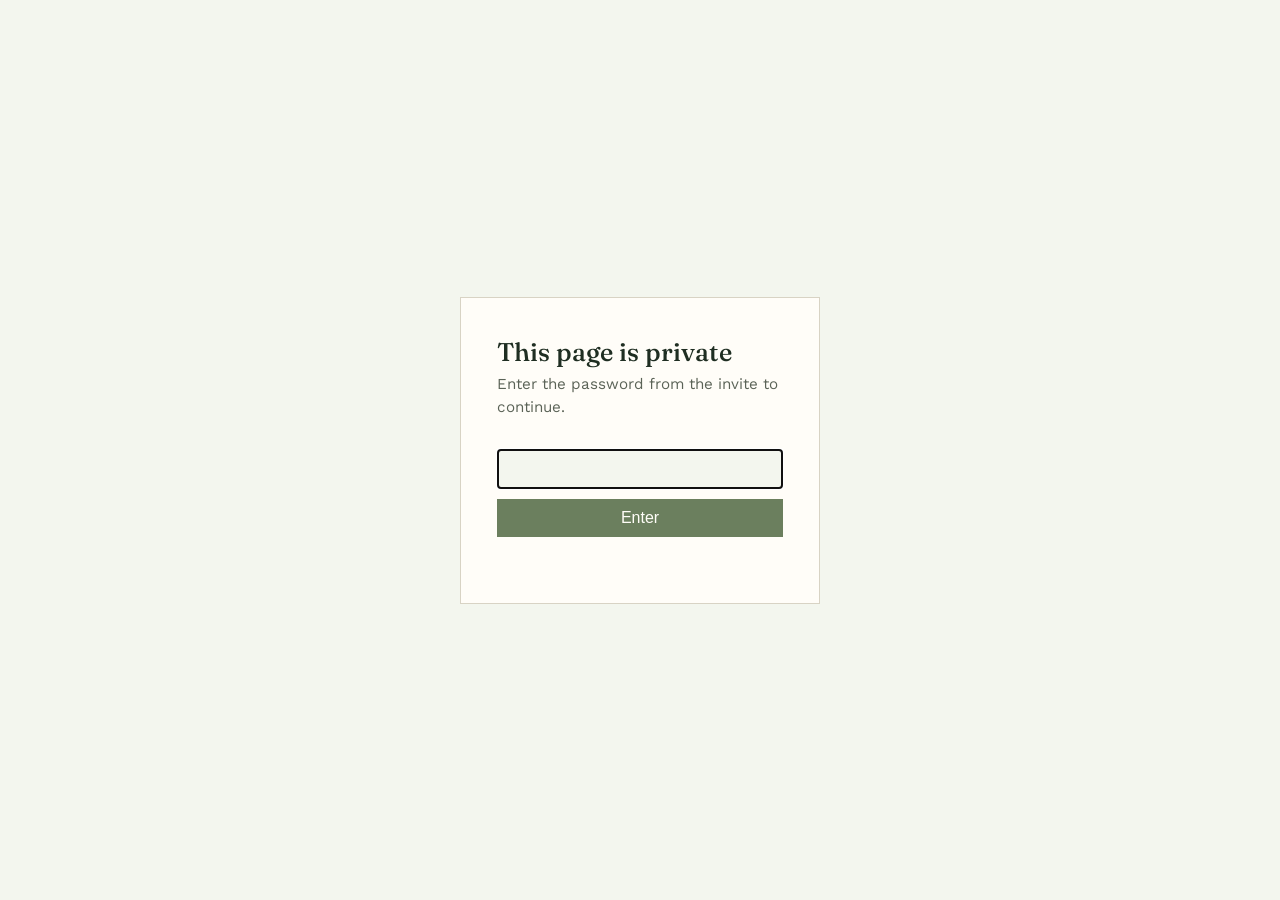
==== index.html @ 73f51d07 "new" ====
<!DOCTYPE html>
<html lang="en">
<head>
<meta charset="UTF-8" />
<meta name="viewport" content="width=device-width, initial-scale=1" />
<title>Firstname & Partner — Wedding</title>
<link rel="preconnect" href="https://fonts.googleapis.com">
<link href="https://fonts.googleapis.com/css2?family=Fraunces:wght@400;500;600&family=Work+Sans:wght@400;500;600&display=swap" rel="stylesheet">
<link rel="stylesheet" href="style.css">
<script src="auth.js" defer></script>
</head>
<body>

<nav class="tabs">
  <div class="wrap">
    <a href="index.html" class="active">Home</a>
    <a href="venue.html">Venue & Details</a>
    <a href="schedule.html">Schedule</a>
    <a href="travel.html">Travel & Stay </a> 
    <a href="rsvp.html">RSVP</a>
    <a href="faq.html">FAQ</a>
  </div>
</nav>

<header class="hero">
  <div class="wrap">
    <div class="eyebrow">Friday, 24 September 2027</div>
    <h1>Welcome!</h1>
    <p>Everything you need, including the RSVP form, is on this site.</p>
  </div>
</header>

<main>
  <div class="wrap">
    <h2>We'd love for you to join us!</h2>
    <p>[A short paragraph about how you met, or why this venue/date matters to you. Two or three sentences is plenty — guests will read this, not skim it.]</p>

    <h2>Key Details</h2>
    <div class="card">
      <p><strong>Date:</strong> Friday 24 September, 2027<br>
      <strong>Venue:</strong> Wasing Park Estate, Berkshire <br> 
      <strong>RSVP by:</strong> 1 December 2026</p>
    </div>
    <p>See the <a href="venue.html">Venue & Details</a> page for the full address and directions, and use the <a href="rsvp.html">RSVP</a> page to let us know you're coming.</p>
  </div>
</main>

<footer> 
</footer>

</body>
</html>
---- style.css ----
:root {
  --ink: #1f2e22;
  --linen: #f3f6ee;
  --sage: #6b7f5e;
  --honey: #c08552;
  --plum: #8e6c88;
  --line: #d8d3c4;
  --white: #fffdf8;
}

* { box-sizing: border-box; }

body {
  margin: 0;
  background: var(--linen);
  color: var(--ink);
  font-family: "Work Sans", -apple-system, sans-serif;
  line-height: 1.55;
}

h1, h2, h3 {
  font-family: "Fraunces", Georgia, serif;
  font-weight: 500;
  line-height: 1.15;
  margin: 0 0 0.4em;
}

a { color: var(--sage); }

.wrap {
  max-width: 760px;
  margin: 0 auto;
  padding: 0 24px;
}

/* Nav */
nav.tabs {
  border-bottom: 1px solid var(--line);
  background: var(--white);
}
nav.tabs .wrap {
  display: flex;
  gap: 4px;
  overflow-x: auto;
  max-width: 760px;
}
nav.tabs a {
  display: block;
  padding: 16px 14px;
  text-decoration: none;
  color: var(--ink);
  font-size: 0.95rem;
  border-bottom: 2px solid transparent;
  white-space: nowrap;
}
nav.tabs a.active {
  color: var(--sage);
  border-bottom-color: var(--sage);
}

/* Hero */
header.hero {
  padding: 72px 0 48px;
  border-bottom: 1px solid var(--line);
}
header.hero .eyebrow {
  color: var(--honey);
  font-size: 0.95rem;
  margin-bottom: 10px;
}
header.hero h1 {
  font-size: clamp(2.4rem, 6vw, 3.6rem);
  max-width: 11ch;
}
header.hero p {
  max-width: 46ch;
  font-size: 1.1rem;
}

main.main--map {
  background-image: linear-gradient(rgba(243, 246, 238, 0.55), rgba(243, 246, 238, 0.65)), url("img/wasing-map.jpg");
  background-size: cover;
  background-position: center top;
}

main.venue--map {
  position: relative;
  background-image: linear-gradient(rgba(243, 246, 238, 0.5), rgba(243, 246, 238, 0.62)), url("img/accommodation-map.jpg");
  background-size: cover;
  background-position: center 35%;
}

.accommodation-list {
  float: right;
  clear: both;
  width: 190px;
  margin: 0 0 20px 24px;
  background: rgba(255, 253, 248, 0.88);
  border: 1px solid var(--line);
  padding: 16px 18px;
}
.accommodation-list h3 {
  font-family: "Work Sans", sans-serif;
  font-size: 0.78rem;
  letter-spacing: 0.08em;
  text-transform: uppercase;
  color: var(--plum);
  margin: 0 0 10px;
}
.accommodation-list ol {
  margin: 0;
  padding-left: 18px;
  font-size: 0.88rem;
  line-height: 1.7;
}

main {
  padding: 48px 0 80px;
}
main h2 {
  font-size: 1.8rem;
  margin-top: 2.2em;
}
main h2:first-child { margin-top: 0; }
main p { max-width: 62ch; }

.card {
  background: var(--white);
  border: 1px solid var(--line);
  padding: 20px 24px;
  margin: 18px 0;
}

.icon-mono {
  filter: grayscale(1) contrast(1.3);
  opacity: 0.75;
}

.menu-intro {
  max-width: 60ch;
  color: #5b6357;
  font-size: 0.95rem;
}

.menu-row {
  display: grid;
  grid-template-columns: 130px 1fr;
  gap: 18px 28px;
  padding: 20px 0;
  border-top: 1px solid var(--line);
}
.menu-row:last-of-type {
  border-bottom: 1px solid var(--line);
}
.menu-label {
  font-family: "Work Sans", sans-serif;
  text-transform: uppercase;
  letter-spacing: 0.1em;
  font-size: 0.78rem;
  color: var(--plum);
  padding-top: 2px;
}
.menu-dishes p {
  margin: 0 0 12px;
  max-width: 56ch;
}
.menu-dishes p:last-child {
  margin-bottom: 0;
}
.menu-note {
  margin-top: 20px;
  font-size: 0.92rem;
  color: #5b6357;
}

@media (max-width: 560px) {
  .menu-row {
    grid-template-columns: 1fr;
    gap: 6px;
  }
}

.timeline { list-style: none; padding: 0; margin: 24px 0; }
.timeline li {
  display: flex;
  gap: 20px;
  padding: 14px 0;
  border-top: 1px solid var(--line);
}
.timeline li:last-child { border-bottom: 1px solid var(--line); }
.timeline time {
  flex: 0 0 90px;
  color: var(--plum);
  font-weight: 600;
}

footer {
  border-top: 1px solid var(--line);
  padding: 28px 0;
  font-size: 0.9rem;
  color: #5b6357;
}

/* Password gate */
body.locked > *:not(#gate) { display: none !important; }
#gate {
  min-height: 100vh;
  display: flex;
  align-items: center;
  justify-content: center;
  padding: 24px;
}
#gate .box {
  background: var(--white);
  border: 1px solid var(--line);
  padding: 40px 36px;
  max-width: 360px;
  width: 100%;
  text-align: left;
}
#gate h1 {
  font-size: 1.6rem;
  margin-bottom: 6px;
}
#gate p {
  font-size: 0.95rem;
  color: #5b6357;
  margin-top: 0;
}
#gate input[type="password"] {
  width: 100%;
  padding: 10px 12px;
  border: 1px solid var(--line);
  background: var(--linen);
  font-size: 1rem;
  margin: 14px 0 10px;
}
#gate button {
  width: 100%;
  padding: 10px 12px;
  background: var(--sage);
  color: var(--white);
  border: none;
  font-size: 1rem;
  cursor: pointer;
}
#gate .error {
  color: #a03d3d;
  font-size: 0.9rem;
  min-height: 1.2em;
  margin-top: 8px;
}
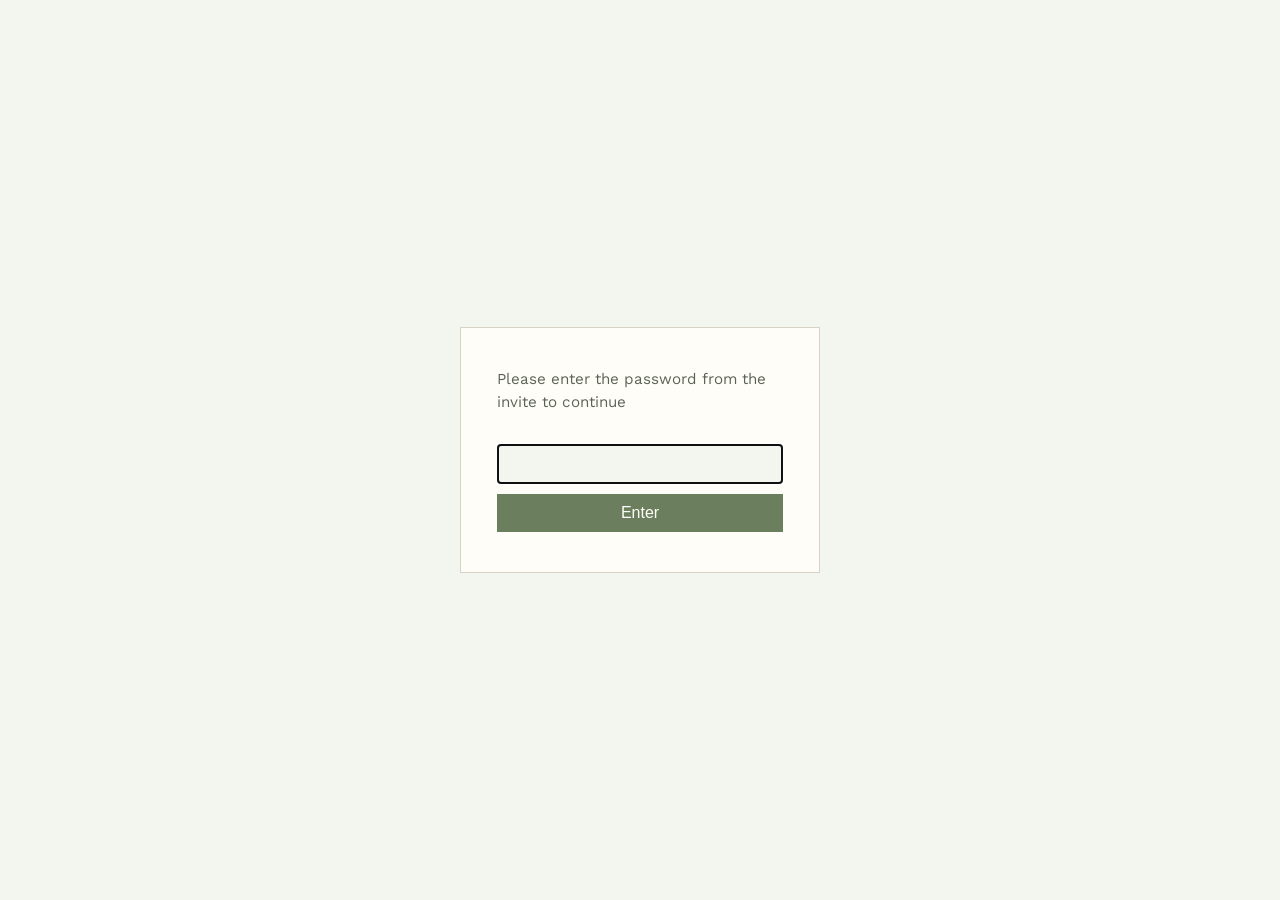
==== commit 774095d3: "Update index.html" ====
--- a/index.html
+++ b/index.html
@@ -3,7 +3,7 @@
 <head>
 <meta charset="UTF-8" />
 <meta name="viewport" content="width=device-width, initial-scale=1" />
-<title>Firstname & Partner — Wedding</title>
+<title>Hanna & Niall — Wedding</title>
 <link rel="preconnect" href="https://fonts.googleapis.com">
 <link href="https://fonts.googleapis.com/css2?family=Fraunces:wght@400;500;600&family=Work+Sans:wght@400;500;600&display=swap" rel="stylesheet">
 <link rel="stylesheet" href="style.css">
@@ -16,16 +16,17 @@
     <a href="index.html" class="active">Home</a>
     <a href="venue.html">Venue & Details</a>
     <a href="schedule.html">Schedule</a>
-    <a href="travel.html">Travel & Stay </a> 
+    <a href="travel.html">Travel & Stay </a>
     <a href="rsvp.html">RSVP</a>
     <a href="faq.html">FAQ</a>
+    <a href="index-sv.html" class="lang-switch" onclick="sessionStorage.setItem('wedding_lang','sv')">SV</a>
   </div>
 </nav>
 
 <header class="hero">
   <div class="wrap">
     <div class="eyebrow">Friday, 24 September 2027</div>
-    <h1>Welcome!</h1>
+    <h1>Hanna and Niall's Wedding</h1>
     <p>Everything you need, including the RSVP form, is on this site.</p>
   </div>
 </header>
@@ -33,19 +34,19 @@
 <main>
   <div class="wrap">
     <h2>We'd love for you to join us!</h2>
-    <p>[A short paragraph about how you met, or why this venue/date matters to you. Two or three sentences is plenty — guests will read this, not skim it.]</p>
+    <p>[short intro]</p>
 
     <h2>Key Details</h2>
     <div class="card">
       <p><strong>Date:</strong> Friday 24 September, 2027<br>
-      <strong>Venue:</strong> Wasing Park Estate, Berkshire <br> 
+      <strong>Venue:</strong> Wasing Park Estate, Berkshire <br>
       <strong>RSVP by:</strong> 1 December 2026</p>
     </div>
     <p>See the <a href="venue.html">Venue & Details</a> page for the full address and directions, and use the <a href="rsvp.html">RSVP</a> page to let us know you're coming.</p>
   </div>
 </main>
 
-<footer> 
+<footer>
 </footer>
 
 </body>
--- a/style.css
+++ b/style.css
@@ -79,7 +79,8 @@
 
 main.main--map {
   background-image: linear-gradient(rgba(243, 246, 238, 0.55), rgba(243, 246, 238, 0.65)), url("img/wasing-map.jpg");
-  background-size: cover;
+  background-size: contain;
+  background-repeat: repeat-y;
   background-position: center top;
 }
 
@@ -178,6 +179,13 @@
     grid-template-columns: 1fr;
     gap: 6px;
   }
+}
+
+header.hero--illustration {
+  background-image: linear-gradient(rgba(243, 246, 238, 0.55), rgba(243, 246, 238, 0.55)), url("img/venue-illustration.png");
+  background-repeat: no-repeat;
+  background-position: center;
+  background-size: contain;
 }
 
 .timeline { list-style: none; padding: 0; margin: 24px 0; }
@@ -244,9 +252,85 @@
   font-size: 1rem;
   cursor: pointer;
 }
+
+```css
 #gate .error {
   color: #a03d3d;
   font-size: 0.9rem;
   min-height: 1.2em;
   margin-top: 8px;
 }
+
+
+/* Language selector */
+.lang-select {
+  min-height: 100vh;
+  display: flex;
+  align-items: center;
+  justify-content: center;
+}
+
+.lang-select-wrap {
+  width: 100%;
+}
+
+.lang-options {
+  display: flex;
+  justify-content: center;
+  align-items: center;
+  gap: 14px;
+}
+
+.lang-card {
+  display: flex;
+  align-items: center;
+  justify-content: center;
+  gap: 9px;
+
+  width: 140px;
+  height: 52px;
+
+  background: var(--white);
+  border: 1px solid var(--line);
+  border-radius: 3px;
+
+  color: var(--ink);
+  text-decoration: none;
+
+  font-family: "Work Sans", sans-serif;
+  font-size: 0.9rem;
+  font-weight: 500;
+
+  transition: all 0.2s ease;
+}
+
+.lang-card:hover {
+  color: var(--sage);
+  border-color: var(--sage);
+  transform: translateY(-1px);
+}
+
+.lang-flag {
+  width: 28px;
+  height: 17px;
+  display: block;
+  flex-shrink: 0;
+}
+
+/* Smaller on phones */
+@media (max-width: 560px) {
+  .lang-options {
+    gap: 10px;
+  }
+
+  .lang-card {
+    width: 130px;
+    height: 50px;
+  }
+
+  .lang-flag {
+    width: 26px;
+    height: 16px;
+  }
+}
+```
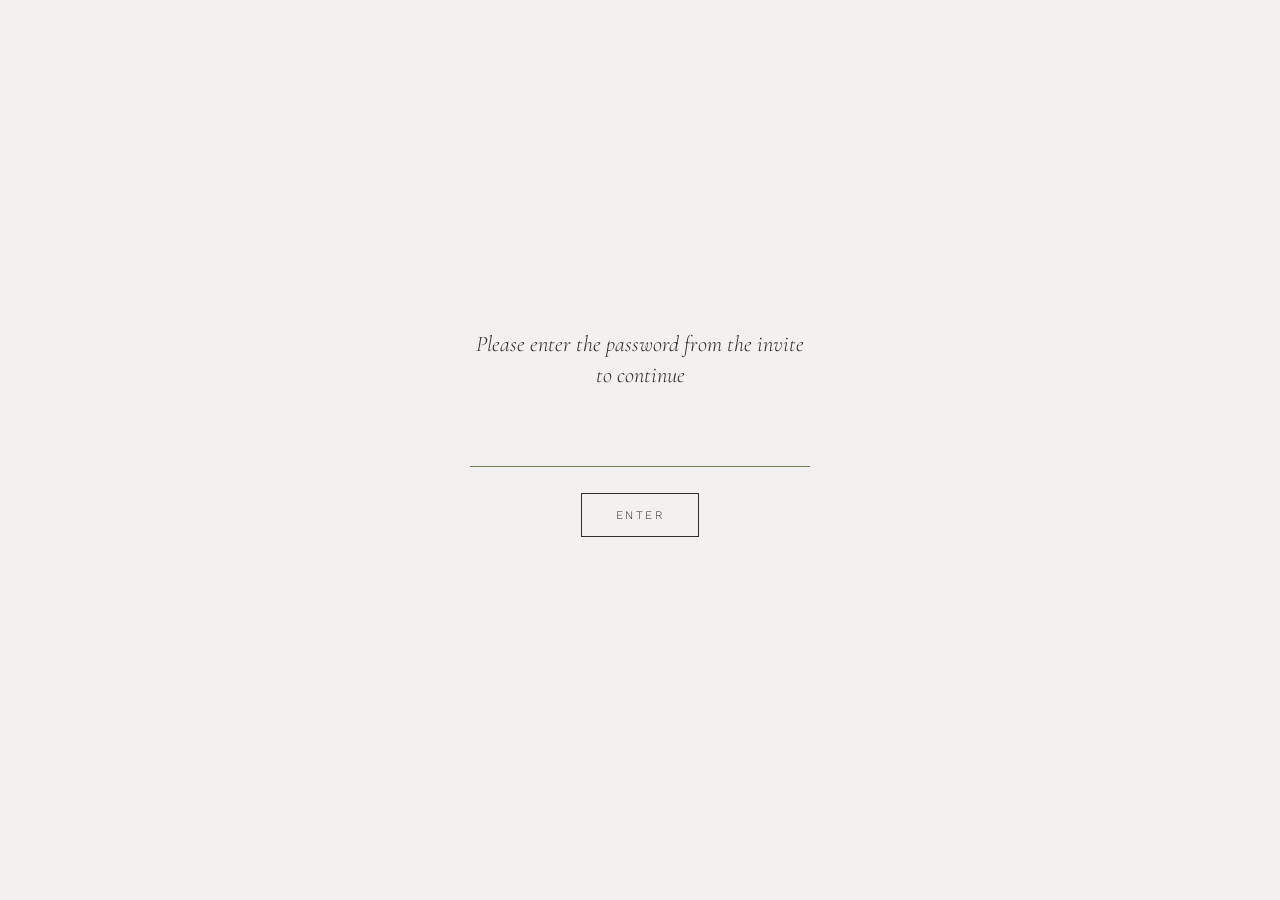
==== commit 6a0d9108: "Add files via upload" ====
--- a/index.html
+++ b/index.html
@@ -3,51 +3,219 @@
 <head>
 <meta charset="UTF-8" />
 <meta name="viewport" content="width=device-width, initial-scale=1" />
-<title>Hanna & Niall — Wedding</title>
+<meta name="robots" content="noindex, nofollow" />
+<title>Hanna &amp; Niall — 24 September 2027</title>
+<script>
+/* Decide what to show (password / language / site) BEFORE first paint, so nothing flashes. */
+(function () {
+  var d = document.documentElement, s = null, u = false, l = null;
+  try { s = window.sessionStorage; u = s.getItem('wedding_unlocked') === 'true'; l = s.getItem('wedding_lang'); } catch (e) {}
+  if (l !== 'en' && l !== 'sv') l = null;
+  d.lang = l || 'en';
+  d.className = 'js ' + (!u ? 'st-gate' : (!l ? 'st-lang' : 'st-site'));
+})();
+</script>
 <link rel="preconnect" href="https://fonts.googleapis.com">
-<link href="https://fonts.googleapis.com/css2?family=Fraunces:wght@400;500;600&family=Work+Sans:wght@400;500;600&display=swap" rel="stylesheet">
+<link rel="preconnect" href="https://fonts.gstatic.com" crossorigin>
+<link href="https://fonts.googleapis.com/css2?family=Cormorant+Garamond:ital,wght@0,400;0,500;1,400;1,500&family=Work+Sans:wght@300;400;500&display=swap" rel="stylesheet">
 <link rel="stylesheet" href="style.css">
 <script src="auth.js" defer></script>
 </head>
 <body>
 
-<nav class="tabs">
-  <div class="wrap">
-    <a href="index.html" class="active">Home</a>
-    <a href="venue.html">Venue & Details</a>
-    <a href="schedule.html">Schedule</a>
-    <a href="travel.html">Travel & Stay </a>
-    <a href="rsvp.html">RSVP</a>
-    <a href="faq.html">FAQ</a>
-    <a href="index-sv.html" class="lang-switch" onclick="sessionStorage.setItem('wedding_lang','sv')">SV</a>
-  </div>
-</nav>
-
-<header class="hero">
-  <div class="wrap">
-    <div class="eyebrow">Friday, 24 September 2027</div>
-    <h1>Hanna and Niall's Wedding</h1>
-    <p>Everything you need, including the RSVP form, is on this site.</p>
-  </div>
-</header>
-
-<main>
-  <div class="wrap">
-    <h2>We'd love for you to join us!</h2>
-    <p>[short intro]</p>
-
-    <h2>Key Details</h2>
-    <div class="card">
-      <p><strong>Date:</strong> Friday 24 September, 2027<br>
-      <strong>Venue:</strong> Wasing Park Estate, Berkshire <br>
-      <strong>RSVP by:</strong> 1 December 2026</p>
-    </div>
-    <p>See the <a href="venue.html">Venue & Details</a> page for the full address and directions, and use the <a href="rsvp.html">RSVP</a> page to let us know you're coming.</p>
-  </div>
-</main>
-
-<footer>
-</footer>
+<!-- 1. Password -->
+<div id="gate" role="dialog" aria-label="Password">
+  <div class="gate-box">
+    <p>Please enter the password from the invite to continue</p>
+    <form id="gate-form">
+      <input type="password" id="gate-input" autocomplete="off" aria-label="Password" />
+      <button type="submit">Enter</button>
+      <div class="gate-error" id="gate-error" role="alert"></div>
+    </form>
+  </div>
+</div>
+
+<!-- 2. Language -->
+<div id="lang" role="dialog" aria-label="Language / Språk">
+  <div class="flags">
+    <button class="flag" type="button" data-set-lang="en">
+      <svg viewBox="0 0 60 36" xmlns="http://www.w3.org/2000/svg" aria-hidden="true">
+          <rect width="60" height="36" fill="#012169"/>
+          <path d="M0,0 L60,36 M60,0 L0,36" stroke="#fff" stroke-width="6"/>
+          <path d="M0,0 L60,36 M60,0 L0,36" stroke="#C8102E" stroke-width="2"/>
+          <path d="M30,0 V36 M0,18 H60" stroke="#fff" stroke-width="10"/>
+          <path d="M30,0 V36 M0,18 H60" stroke="#C8102E" stroke-width="6"/>
+        </svg>
+      <span>English</span>
+    </button>
+    <button class="flag" type="button" data-set-lang="sv">
+      <svg viewBox="0 0 60 36" xmlns="http://www.w3.org/2000/svg" aria-hidden="true">
+          <rect width="60" height="36" fill="#006AA7"/>
+          <rect x="20" width="6" height="36" fill="#FECC02"/>
+          <rect y="15" width="60" height="6" fill="#FECC02"/>
+        </svg>
+      <span>Svenska</span>
+    </button>
+  </div>
+</div>
+
+<!-- 3. The site -->
+<div id="site">
+
+  <header class="landing">
+    <h1 class="sr-only">Hanna &amp; Niall — 24 September 2027</h1>
+    <img id="landing-img" src="img/landing-en.jpg" alt="" />
+    <a class="cue" href="#venue" aria-label="Scroll down"></a>
+  </header>
+
+  <main>
+
+<section class="block block--venue" id="venue">
+  <div class="panel rv">
+    <span class="eyebrow"><span class="en">The venue</span><span class="sv">Platsen</span></span>
+    <h2><span class="en">Venue &amp; Details</span><span class="sv">Plats &amp; detaljer</span></h2>
+
+    <div class="item">
+      <h3><span class="en">About the venue</span><span class="sv">Om platsen</span></h3>
+      <p><span class="en">Wasing is a traditional farm hamlet in the Berkshire countryside, sitting next to the 15th-century Parish Church of St Nicholas.</span><span class="sv">Wasing är en lantgårdsby på landsbygden i Berkshire, belägen intill 1400-talskyrkan Parish Church of St Nicholas.</span></p>
+      <p><span class="en">It’s still a working farm, and the beef served on the menu comes from their own herd of Sussex cattle, raised on the estate.</span><span class="sv">Det är fortfarande en fungerande gård, och nötköttet som serveras på menyn kommer från deras egen besättning av Sussex-nötkreatur, uppfödda på gården.</span></p>
+    </div>
+
+    <div class="item">
+      <h3><span class="en">Ceremony &amp; reception</span><span class="sv">Vigsel &amp; mottagning</span></h3>
+      <p><span class="en">The ceremony and reception both take place at Wasing Park. Guests are welcome to arrive from midday and head to the Stables bar, which will be open until half an hour before the wedding ceremony.</span><span class="sv">Både vigseln och mottagningen äger rum på Wasing Park. Gästerna är välkomna att anlända från klockan 12 och gå till Stables-baren, som är öppen fram till en halvtimme före vigseln.</span></p>
+    </div>
+
+    <div class="item">
+      <h3><span class="en">Menu</span><span class="sv">Meny</span></h3>
+      <p class="menu-intro"><span class="en">Three-course menu with a vegetarian option included below.</span><span class="sv">Tre-rätters meny, vegetariskt alternativ inkluderat nedan.</span></p>
+      <div class="menu-wrap">
+<div class="menu-row"><div class="menu-label"><span class="en">Starter</span><span class="sv">Förrätt</span></div><div class="menu-dishes">
+<p><span class="en">Hot smoked chalk stream trout, potato and leek velouté, crème fraîche and herring roe (GF)</span><span class="sv">Varmrökt forell, potatis- och purjolöksvelouté, crème fraîche och stenbitsrom (GF)</span></p>
+<p class="or"><span class="en">or</span><span class="sv">eller</span></p>
+<p><span class="en">Burrata, blood orange, chicory and pomegranate salad with burnt orange dressing (V, GF)</span><span class="sv">Burrata, blodapelsin, cikoria och granatäpplesallad med brynt apelsindressing (V, GF)</span></p>
+</div></div>
+<div class="menu-row"><div class="menu-label"><span class="en">Main course</span><span class="sv">Huvudrätt</span></div><div class="menu-dishes">
+<p><span class="en">Braised blade of beef, bacon, shallot and mushroom, caramelised onion mash and red wine sauce (GF)</span><span class="sv">Braiserad högrev, bacon, schalottenlök och svamp, karamelliserat löksmör och rödvinssås (GF)</span></p>
+<p class="or"><span class="en">or</span><span class="sv">eller</span></p>
+<p><span class="en">Broad bean and feta linguini with fennel, sundried tomatoes and hazelnut pesto (V)</span><span class="sv">Bondböns- och fetalinguine med fänkål, soltorkade tomater och hasselnötspesto (V)</span></p>
+</div></div>
+<div class="menu-row"><div class="menu-label"><span class="en">Dessert</span><span class="sv">Efterrätt</span></div><div class="menu-dishes">
+<p><span class="en">Sticky toffee pudding with caramelised banana, caramel sauce and vanilla ice cream (V)</span><span class="sv">Sticky toffee pudding med karamelliserad banan, kolasås och vaniljglass (V)</span></p>
+</div></div>
+<div class="menu-row"><div class="menu-label"><span class="en">Evening food</span><span class="sv">Kvällsmat</span></div><div class="menu-dishes">
+<p><span class="en">Pizza will be served later in the evening for anyone in need of a little fuel for the dance floor 🍕 💃</span><span class="sv">Pizza serveras senare på kvällen för alla som behöver lite extra bränsle till dansgolvet 🍕 💃</span></p>
+<p><span class="en">Artichoke, sun-blushed tomato and piquillo peppers</span><span class="sv">Kronärtskocka, soltorkad tomat och piquillopaprika</span></p>
+<p><span class="en">Prosciutto, buffalo mozzarella, truffle oil and grana padano</span><span class="sv">Prosciutto, buffelmozzarella, tryffelolja och grana padano</span></p>
+</div></div>
+      </div>
+      <p class="menu-note"><span class="en">Please see the <a href="#faq">FAQs</a> for info on dietary requirements.</span><span class="sv">Se <a href="#faq">Vanliga frågor</a> för information om specialkost.</span></p>
+    </div>
+  </div>
+</section>
+
+
+<section class="block" id="schedule">
+  <div class="inner rv">
+    <div class="illus-head">
+      <span class="eyebrow"><span class="en">Friday, 24 September 2027</span><span class="sv">Fredag 24 september 2027</span></span>
+      <h2><span class="en">The Big Day</span><span class="sv">Den stora dagen</span></h2>
+    </div>
+    <ul class="timeline">
+      <li><time><span class="en">12:00 pm</span><span class="sv">12:00</span></time><div><p><strong><span class="en">Guests arrive</span><span class="sv">Gästerna anländer</span></strong> <span class="place"><span class="en">Stables Bar</span><span class="sv">Stables Bar</span></span></p><p><span class="en">Please aim to arrive by 12:30 pm.</span><span class="sv">Försök gärna anlända senast kl 12:30.</span></p></div></li>
+      <li><time><span class="en">1:30 pm</span><span class="sv">13:30</span></time><div><p><strong><span class="en">Ceremony</span><span class="sv">Vigsel</span></strong> <span class="place"><span class="en">Garden Room</span><span class="sv">Garden Room</span></span></p><p><span class="en">The main event!</span><span class="sv">Själva höjdpunkten!</span></p></div></li>
+      <li><time><span class="en">2:30 pm</span><span class="sv">14:30</span></time><div><p><strong><span class="en">Drinks &amp; canapés</span><span class="sv">Drinkar &amp; canapéer</span></strong> <span class="place"><span class="en">Castle Barn or Terrace</span><span class="sv">Castle Barn eller terrassen</span></span></p><p><span class="en">Reception drinks will be served within the Castle Barn or on the Terrace (weather permitting).</span><span class="sv">Mottagningsdrinkar serveras i Castle Barn eller på terrassen (väder tillåtande).</span></p></div></li>
+      <li><time><span class="en">4:00 pm</span><span class="sv">16:00</span></time><div><p><strong><span class="en">Wedding breakfast</span><span class="sv">Bröllopsmiddag</span></strong> <span class="place"><span class="en">Castle Barn</span><span class="sv">Castle Barn</span></span></p><p><span class="en">Three-course menu and speeches following the meal.</span><span class="sv">Tre-rätters meny och tal efter måltiden.</span></p></div></li>
+      <li><time><span class="en">7:00 pm</span><span class="sv">19:00</span></time><div><p><strong><span class="en">After dinner tea &amp; coffee</span><span class="sv">Kaffe &amp; te efter middagen</span></strong></p><p><span class="en">While Castle Barn is turned around for the evening party.</span><span class="sv">Medan Castle Barn ställs om inför kvällsfesten.</span></p></div></li>
+      <li><time><span class="en">7:30 pm</span><span class="sv">19:30</span></time><div><p><strong><span class="en">Evening reception</span><span class="sv">Kvällsfest</span></strong> <span class="place"><span class="en">Castle Barn / Terrace</span><span class="sv">Castle Barn / terrassen</span></span></p><p><span class="en">Evening guests welcome from this time. Pizza served approximately 1 hour after first dance.</span><span class="sv">Kvällsgäster välkomna från denna tid. Pizza serveras cirka en timme efter den första dansen.</span></p></div></li>
+      <li><time><span class="en">Midnight</span><span class="sv">Midnatt</span></time><div><p><strong><span class="en">Music finishes, bar open until 12:30</span><span class="sv">Musiken slutar, baren öppen till 00:30</span></strong></p><p><span class="en">Please ensure you have pre-booked a taxi! Resident guests can enjoy a nightcap at the Stables bar and lounge, which closes at 1:30 am.</span><span class="sv">Se till att ni har förbokat en taxi! Boende gäster kan avsluta kvällen med en sängfösare i Stables-baren och loungen, som stänger kl 01:30.</span></p></div></li>
+    </ul>
+    <p class="fineprint"><span class="en">Timings are a guide and may shift slightly on the day. We’ll keep this page updated if anything changes!</span><span class="sv">Tiderna är ungefärliga och kan komma att ändras något under dagen. Vi uppdaterar den här sidan om något förändras!</span></p>
+  </div>
+</section>
+
+
+<section class="block block--travel" id="travel">
+  <div class="panel rv">
+    <span class="eyebrow"><span class="en">Getting here &amp; where to stay</span><span class="sv">Hitta hit &amp; boende</span></span>
+    <h2><span class="en">Travel &amp; Stay</span><span class="sv">Resa &amp; boende</span></h2>
+
+    <div class="item">
+      <h3><span class="en">Address</span><span class="sv">Adress</span></h3>
+      <p>Wasing Park Wedding Venue,<br>Aldermaston,<br>Berkshire,<br>RG7 4NG</p>
+      <p>What3Words: ///secret.inserting.stupidly</p>
+      <div class="map-frame"><iframe title="Venue map" src="https://www.google.com/maps/embed?pb=!1m18!1m12!1m3!1d19924.05709512!2d-1.1836320161819376!3d51.37535677108993!2m3!1f0!2f0!3f0!3m2!1i1024!2i768!4f13.1!3m3!1m2!1s0x4876a050d6743735%3A0x46dbdba87923f838!2sWasing%20Park%20Wedding%20Venue!5e0!3m2!1sen!2suk!4v1789921331518!5m2!1sen!2suk" loading="lazy"></iframe></div>
+    </div>
+
+    <div class="item">
+      <h3><span class="en">By car</span><span class="sv">Med bil</span></h3>
+      <p><span class="en">On arrival, continue straight on from the top of the drive, over the crossroads, taking the left-hand turn into the main car park. Take the path from the car park leading to the venue.</span><span class="sv">Vid ankomst, fortsätt rakt fram från toppen av uppfarten, över korsningen, och ta vänster in på den stora parkeringen. Ta stigen från parkeringen som leder till platsen.</span></p>
+      <p><span class="en">Cars can be left overnight, to be collected by 10:30 am the next morning.</span><span class="sv">Bilar kan lämnas över natten och hämtas senast kl 10:30 nästa morgon.</span></p>
+    </div>
+
+    <div class="item">
+      <h3><span class="en">By train</span><span class="sv">Med tåg</span></h3>
+      <h4><span class="en">From London</span><span class="sv">Från London</span></h4>
+      <p><span class="en">Reading is the closest mainline train station with a reliable taxi rank and Uber availability, roughly 25 minutes from the venue.</span><span class="sv">Reading är den närmaste större tågstationen, med pålitliga taxibilar och Uber tillgängligt, cirka 25 minuter från platsen.</span></p>
+      <p><span class="en">There are 25 minute direct trains which run every 15 minutes from Paddington station. Book via the Trainline app or buy tickets at a self-serve kiosk at the station. The Elizabeth line also runs to Reading and takes around 45 minutes, with trains scheduled every 10 minutes.</span><span class="sv">Det går direkttåg på 25 minuter var 15:e minut från Paddington station. Boka via Trainline-appen eller köp biljett i en automat på stationen. Elizabeth line går också till Reading och tar cirka 45 minuter, med avgångar var 10:e minut.</span></p>
+      <h4><span class="en">From Brighton</span><span class="sv">Från Brighton</span></h4>
+      <p><span class="en">The quickest route is via either Reading or Basingstoke station, which are both around a 25 minute taxi ride from the venue. Both stations have Uber and taxi ranks, with plenty of hotel options offering early check-in.</span><span class="sv">Den snabbaste vägen går via antingen Reading eller Basingstoke station, båda cirka 25 minuters taxiresa från platsen. Båda stationerna har Uber och taxi, med flera hotell som erbjuder tidig incheckning.</span></p>
+      <p><span class="en">Alternatively, transfer at Reading to Aldermaston station and pre-book a taxi from there (5 min).</span><span class="sv">Alternativt, byt vid Reading till Aldermaston station och förboka en taxi därifrån (5 min).</span></p>
+    </div>
+
+    <div class="item">
+      <h3><span class="en">Hotels &amp; accommodation</span><span class="sv">Hotell &amp; boende</span></h3>
+      <div class="hotel"><h3><span class="en">Stay at Wasing</span><span class="sv">Bo på Wasing</span></h3>
+      <p><span class="en">There are a limited number of additional rooms available at the venue. Use our code <span class='code'>240927MADDEN</span> to secure your booking via the following link:</span><span class="sv">Det finns ett begränsat antal extra rum tillgängliga på plats. Använd vår kod <span class='code'>240927MADDEN</span> för att säkra er bokning via följande länk:</span></p>
+      <p class="link"><a href="https://bookings-rezcontrol-emea.rdxglobal.com/properties/wasingparkdirect?">https://bookings-rezcontrol-emea.rdxglobal.com/properties/wasingparkdirect</a></p>
+      <p><span class="en">Your stay includes breakfast the following morning, served from 9am for anyone brave enough to face the morning after. Checkout is 10:30 am.</span><span class="sv">I priset ingår frukost morgonen efter, serverad från kl 9 för den som är modig nog att möta morgonen efter. Utcheckning är kl 10:30.</span></p></div>
+<div class="hotel"><h3>The Hind’s Head, Aldermaston</h3><div class="meta"><span class="icon-mono">🚗</span> <span class="en">5 min (2 miles)</span><span class="sv">5 min (3 km)</span></div><p><span class="en">Closest accommodation to the venue; change at Reading if travelling by train. Pre-booking taxis is recommended, and please contact the hotel about early check-in options.</span><span class="sv">Närmaste boende till platsen; byt vid Reading om ni reser med tåg. Förbokning av taxi rekommenderas, och kontakta gärna hotellet om tidig incheckning.</span></p><p class="times"><span class="en">Check in: 3 – 9:30 pm &nbsp;·&nbsp; Check out: 11 am</span><span class="sv">Incheckning: 15:00–21:30 &nbsp;·&nbsp; Utcheckning: 11:00</span></p></div>
+<div class="hotel"><h3>Premier Inn Reading / Basingstoke</h3><div class="meta"><span class="icon-mono">🚗</span> <span class="en">25 min</span><span class="sv">25 min</span></div><p><span class="en">Good option for guests arriving by train from London or Brighton, with early check-in generally available from 11 am to get changed before the ceremony.</span><span class="sv">Bra alternativ för gäster som anländer med tåg från London eller Brighton, med tidig incheckning vanligtvis tillgänglig från kl 11 för att hinna byta om innan vigseln.</span></p><p class="times"><span class="en">Check out: noon</span><span class="sv">Utcheckning: 12:00</span></p></div>
+<div class="hotel"><h3>Holiday Inn Reading / Basingstoke</h3><div class="meta"><span class="icon-mono">🚗</span> <span class="en">10 min</span><span class="sv">10 min</span></div><p class="times"><span class="en">Check in: 3 pm &nbsp;·&nbsp; Check out: noon</span><span class="sv">Incheckning: 15:00 &nbsp;·&nbsp; Utcheckning: 12:00</span></p></div>
+    </div>
+  </div>
+</section>
+
+
+<section class="block" id="faq">
+  <div class="inner rv">
+    <span class="eyebrow"><span class="en">Good to know</span><span class="sv">Bra att veta</span></span>
+    <h2><span class="en">FAQs</span><span class="sv">Vanliga frågor</span></h2>
+    <div class="faq-item"><h3><span class="en">What time should I arrive?</span><span class="sv">Vilken tid bör jag anlända?</span></h3><p><span class="en">Please aim to arrive by 12 pm in case of any delays. The ceremony will begin at 1:30 pm.</span><span class="sv">Försök gärna anlända senast kl 12 om något skulle bli försenat. Vigseln börjar kl 13:30.</span></p></div>
+<div class="faq-item"><h3><span class="en">What’s the dress code?</span><span class="sv">Vad är klädkoden?</span></h3><p><span class="en">Smart dress, no specific theme. The venue has gravel walkways, so flat or block-heeled shoes are a good idea.</span><span class="sv">Smart — inget särskilt tema. Det finns grusgångar på platsen, så platta skor eller klackar med bred klack är en bra idé.</span></p></div>
+<div class="faq-item"><h3><span class="en">Will there be parking?</span><span class="sv">Finns det parkering?</span></h3><p><span class="en">There are plenty of parking spaces available and cars can be left overnight. Please ensure you collect your car by 10:30 am the next morning. See <a href="#travel">Travel &amp; Stay</a> for the venue address and directions to the car park.</span><span class="sv">Det finns gott om parkeringsplatser och bilar kan lämnas över natten. Se till att hämta bilen senast kl 10:30 nästa morgon. Se <a href="#travel">Resa &amp; boende</a> för adress och vägbeskrivning till parkeringen.</span></p></div>
+<div class="faq-item"><h3><span class="en">I have an allergy / dietary requirement</span><span class="sv">Jag har en allergi/specialkost</span></h3><p><span class="en">Please list any food intolerances or allergies in your RSVP form. You can also select a vegetarian meal option or children’s menu there. See <a href="#venue">Venue &amp; Details</a> for the full menu.</span><span class="sv">Ange eventuell matallergi eller intolerans i OSA-formuläret. Ni kan även välja ett vegetariskt alternativ eller barnmeny där. Se <a href="#venue">Plats &amp; detaljer</a> för hela menyn.</span></p></div>
+<div class="faq-item"><h3><span class="en">Is there a gift registry?</span><span class="sv">Finns det en önskelista?</span></h3><p><span class="en">Having you here is the main thing! But if you’d like to give a gift, we’d love a contribution towards our honeymoon.</span><span class="sv">Att ni är där betyder mest för oss! Men om ni vill ge oss en gåva, skulle vi uppskatta ett bidrag till vår smekmånad.</span></p>
+      <p><span class="en">Cash is fine and our bank details are below:</span><span class="sv">Kontanter går bra, och våra bankuppgifter finns nedan:</span></p>
+      <p class="bank"><strong><span class="en">UK</span><span class="sv">Storbritannien</span>:</strong><br>Sort code: 04-00-04<br><span class="en">Acct No</span><span class="sv">Kontonummer</span>: 62362661</p>
+      <p class="bank"><strong><span class="en">International</span><span class="sv">Internationellt</span>:</strong><br>IBAN: GB62 MONZ 0400 0462 3626 61<br>BIC: MONZGB2L</p>
+      <p class="bank"><strong>PayPal:</strong><br></p></div>
+<div class="faq-item"><h3><span class="en">Other questions?</span><span class="sv">Andra frågor?</span></h3><p><span class="en">Message us and we’ll get back to you.</span><span class="sv">Skicka oss ett meddelande så återkommer vi.</span></p></div>
+  </div>
+</section>
+
+
+<section class="block" id="rsvp">
+  <div class="inner rv">
+    <span class="eyebrow"><span class="en">We hope you can join us</span><span class="sv">Vi hoppas att ni kan komma</span></span>
+    <h2><span class="en">RSVP</span><span class="sv">OSA</span></h2>
+    <p class="rsvp-lead"><span class="en">RSVP by 1 Dec 2026.</span><span class="sv">OSA senast 1 december 2026.</span> <span class="en">Please submit one response per guest.</span><span class="sv">Vänligen skicka ett svar per gäst.</span></p>
+    <p class="form-note sv">Observera: formuläret nedan är på engelska.</p>
+    <div class="form"><iframe title="RSVP form" src="https://docs.google.com/forms/d/e/1FAIpQLScupy2JUd-cykqfeErOnq9wyofJVuyQUVk955D7H5VM9z4QGA/viewform?embedded=true" loading="lazy">Loading…</iframe></div>
+    <p class="fineprint"><span class="en">Trouble with the form? Email us at</span><span class="sv">Problem med formuläret? Maila oss på</span> <a href="mailto:ames.hanna@gmail.com">ames.hanna@gmail.com</a></p>
+  </div>
+</section>
+
+  </main>
+
+  <footer>
+    <div class="names">Hanna &amp; Niall</div>
+    <div>24 · 09 · 2027</div>
+    <button type="button" class="en" data-switch-lang="sv">Svenska</button>
+    <button type="button" class="sv" data-switch-lang="en">English</button>
+  </footer>
+
+</div>
 
 </body>
 </html>
--- a/style.css
+++ b/style.css
@@ -1,336 +1,332 @@
 :root {
-  --ink: #1f2e22;
-  --linen: #f3f6ee;
-  --sage: #6b7f5e;
-  --honey: #c08552;
-  --plum: #8e6c88;
-  --line: #d8d3c4;
-  --white: #fffdf8;
-}
+  --ink: #2e2e2c;
+  --muted: #6d6d67;
+  --line: #d8d4ca;
+  --sage: #70825a;
+  --paper: #f2f1ef;
+  --panel: rgba(249, 247, 243, 0.78);
+  --display: "Cormorant Garamond", Georgia, serif;
+  --body: "Work Sans", -apple-system, "Helvetica Neue", sans-serif;
+}
+html[lang="sv"] { --paper: #f7f5f2; }
+
+/* Language switching: every translatable chunk carries .en or .sv */
+html[lang="en"] .sv,
+html[lang="sv"] .en { display: none !important; }
 
 * { box-sizing: border-box; }
-
+html { scroll-behavior: smooth; }
 body {
   margin: 0;
-  background: var(--linen);
+  background: var(--paper);
   color: var(--ink);
-  font-family: "Work Sans", -apple-system, sans-serif;
-  line-height: 1.55;
-}
-
-h1, h2, h3 {
-  font-family: "Fraunces", Georgia, serif;
+  font-family: var(--body);
+  font-weight: 300;
+  font-size: 16px;
+  line-height: 1.75;
+  -webkit-font-smoothing: antialiased;
+}
+a { color: var(--sage); text-underline-offset: 3px; }
+p { margin: 0 0 1em; }
+.sr-only {
+  position: absolute; width: 1px; height: 1px; overflow: hidden;
+  clip: rect(0 0 0 0); white-space: nowrap;
+}
+
+/* ---------- States: gate -> language -> site ---------- */
+#gate, #lang { display: none; }
+html.st-gate #gate,
+html.st-lang #lang {
+  display: flex;
+  position: fixed; inset: 0; z-index: 50;
+  align-items: center; justify-content: center;
+  background: var(--paper);
+  padding: 24px;
+}
+html.st-gate #site,
+html.st-lang #site { display: none; }
+html.st-site #site { animation: fade 0.9s ease both; }
+@keyframes fade { from { opacity: 0; } to { opacity: 1; } }
+
+/* Gate */
+.gate-box { width: 100%; max-width: 340px; text-align: center; animation: fade 0.7s ease both; }
+.gate-box p {
+  font-family: var(--display);
+  font-style: italic;
+  font-size: 1.4rem;
+  line-height: 1.4;
+  margin-bottom: 28px;
+}
+.gate-box input {
+  width: 100%;
+  padding: 10px 4px;
+  background: transparent;
+  border: 0;
+  border-bottom: 1px solid var(--ink);
+  font: inherit;
+  font-size: 1rem;
+  text-align: center;
+  color: var(--ink);
+  border-radius: 0;
+}
+.gate-box input:focus { outline: none; border-bottom-color: var(--sage); }
+.gate-box button {
+  margin-top: 26px;
+  padding: 11px 34px;
+  background: transparent;
+  border: 1px solid var(--ink);
+  color: var(--ink);
+  font: inherit;
+  font-size: 0.72rem;
+  letter-spacing: 0.22em;
+  text-transform: uppercase;
+  cursor: pointer;
+  transition: background 0.2s, color 0.2s;
+}
+.gate-box button:hover { background: var(--ink); color: var(--paper); }
+.gate-error { min-height: 1.4em; margin-top: 16px; font-size: 0.85rem; color: #9a4a4a; }
+
+/* Language chooser */
+.flags { display: flex; gap: clamp(28px, 8vw, 64px); animation: fade 0.7s ease both; }
+.flag {
+  background: none; border: 0; padding: 0; cursor: pointer;
+  display: flex; flex-direction: column; align-items: center; gap: 18px;
+  color: var(--ink);
+  font-family: var(--display);
+  font-size: 1.5rem;
+  letter-spacing: 0.08em;
+  transition: transform 0.2s ease;
+}
+.flag svg { width: clamp(96px, 26vw, 130px); height: auto; box-shadow: 0 0 0 1px var(--line); }
+.flag:hover, .flag:focus-visible { transform: translateY(-3px); outline: none; }
+.flag:focus-visible span { text-decoration: underline; text-underline-offset: 6px; }
+
+/* ---------- Landing ---------- */
+.landing {
+  position: relative;
+  min-height: 100vh; min-height: 100svh;
+  display: flex; align-items: center; justify-content: center;
+  background: var(--paper);
+  overflow: hidden;
+}
+.landing img {
+  display: block;
+  width: auto; height: auto;
+  max-width: 100%; max-height: 100vh; max-height: 100svh;
+  /* fade the card's edges into the page so there's no visible seam */
+  -webkit-mask-image: radial-gradient(ellipse closest-side at 50% 50%, #000 86%, transparent 100%);
+  mask-image: radial-gradient(ellipse closest-side at 50% 50%, #000 86%, transparent 100%);
+}
+.cue {
+  position: absolute; left: 50%; bottom: 22px;
+  width: 24px; height: 52px; margin-left: -12px;
+  display: block;
+}
+.cue::before {
+  content: ""; position: absolute; left: 11px; top: 0;
+  width: 1px; height: 100%; background: var(--ink); opacity: 0.35;
+}
+.cue::after {
+  content: ""; position: absolute; left: 8px; top: 0;
+  width: 7px; height: 7px; border-radius: 50%;
+  background: var(--ink); opacity: 0.55;
+  animation: drop 2.4s ease-in-out infinite;
+}
+@keyframes drop {
+  0% { transform: translateY(0); opacity: 0; }
+  25% { opacity: 0.6; }
+  75% { opacity: 0.6; }
+  100% { transform: translateY(44px); opacity: 0; }
+}
+
+/* ---------- Sections ---------- */
+.block { padding: clamp(80px, 12vw, 150px) 20px; position: relative; }
+.inner, .panel { max-width: 720px; margin: 0 auto; }
+.panel {
+  padding: clamp(32px, 6vw, 72px) clamp(24px, 6vw, 64px);
+  background: var(--panel);
+  -webkit-backdrop-filter: blur(2px);
+  backdrop-filter: blur(2px);
+}
+
+.eyebrow {
+  display: block;
+  margin-bottom: 14px;
+  font-size: 0.72rem;
+  letter-spacing: 0.22em;
+  text-transform: uppercase;
+  color: var(--sage);
+  font-weight: 400;
+}
+h2 {
+  margin: 0 0 clamp(36px, 6vw, 56px);
+  font-family: var(--display);
+  font-weight: 400;
+  font-size: clamp(1.7rem, 5vw, 2.5rem);
+  line-height: 1.15;
+  letter-spacing: 0.16em;
+  text-transform: uppercase;
+}
+h3 {
+  margin: 0 0 8px;
+  font-family: var(--display);
+  font-style: italic;
   font-weight: 500;
-  line-height: 1.15;
-  margin: 0 0 0.4em;
-}
-
-a { color: var(--sage); }
-
-.wrap {
-  max-width: 760px;
-  margin: 0 auto;
-  padding: 0 24px;
-}
-
-/* Nav */
-nav.tabs {
-  border-bottom: 1px solid var(--line);
-  background: var(--white);
-}
-nav.tabs .wrap {
-  display: flex;
-  gap: 4px;
-  overflow-x: auto;
-  max-width: 760px;
-}
-nav.tabs a {
-  display: block;
-  padding: 16px 14px;
-  text-decoration: none;
-  color: var(--ink);
-  font-size: 0.95rem;
-  border-bottom: 2px solid transparent;
-  white-space: nowrap;
-}
-nav.tabs a.active {
+  font-size: 1.5rem;
+  line-height: 1.25;
+}
+h4 {
+  margin: 28px 0 6px;
+  font-size: 0.72rem;
+  letter-spacing: 0.2em;
+  text-transform: uppercase;
+  font-weight: 500;
+  color: var(--muted);
+}
+.item { padding: 28px 0; border-top: 1px solid var(--line); }
+.item:first-of-type { border-top: 0; padding-top: 0; }
+.item:last-child { padding-bottom: 0; }
+.item p:last-child { margin-bottom: 0; }
+
+/* Menu */
+.menu-intro { color: var(--muted); font-size: 0.95rem; }
+.menu-row {
+  display: grid;
+  grid-template-columns: 130px 1fr;
+  gap: 8px 28px;
+  padding: 20px 0;
+  border-top: 1px solid var(--line);
+}
+.menu-label {
+  font-size: 0.72rem;
+  letter-spacing: 0.2em;
+  text-transform: uppercase;
   color: var(--sage);
-  border-bottom-color: var(--sage);
-}
-
-/* Hero */
-header.hero {
-  padding: 72px 0 48px;
-  border-bottom: 1px solid var(--line);
-}
-header.hero .eyebrow {
-  color: var(--honey);
-  font-size: 0.95rem;
-  margin-bottom: 10px;
-}
-header.hero h1 {
-  font-size: clamp(2.4rem, 6vw, 3.6rem);
-  max-width: 11ch;
-}
-header.hero p {
-  max-width: 46ch;
-  font-size: 1.1rem;
-}
-
-main.main--map {
-  background-image: linear-gradient(rgba(243, 246, 238, 0.55), rgba(243, 246, 238, 0.65)), url("img/wasing-map.jpg");
+  font-weight: 400;
+  padding-top: 4px;
+}
+.menu-dishes p { margin: 0 0 10px; }
+.menu-dishes p:last-child { margin-bottom: 0; }
+.menu-dishes .or { font-family: var(--display); font-style: italic; color: var(--muted); }
+.menu-note { margin-top: 20px; font-size: 0.9rem; color: var(--muted); }
+.menu-wrap { border-bottom: 1px solid var(--line); }
+
+/* Schedule */
+.illus-head {
+  position: relative;
+  min-height: 190px;
+  display: flex; flex-direction: column; justify-content: center;
+  margin-bottom: clamp(24px, 5vw, 44px);
+}
+.illus-head::before {
+  content: "";
+  position: absolute; inset: 0 -40px 0 30%;
+  background: url("img/venue-illustration-line.png") right center / contain no-repeat;
+  opacity: 0.4;
+  z-index: -1;
+}
+.illus-head h2 { margin-bottom: 0; }
+.timeline { list-style: none; margin: 0; padding: 0; }
+.timeline li {
+  display: grid;
+  grid-template-columns: 120px 1fr;
+  gap: 4px 24px;
+  padding: 22px 0;
+  border-top: 1px solid var(--line);
+}
+.timeline li:last-child { border-bottom: 1px solid var(--line); }
+.timeline time {
+  font-family: var(--display);
+  font-style: italic;
+  font-size: 1.35rem;
+  line-height: 1.4;
+}
+.timeline strong { font-weight: 500; }
+.timeline .place { color: var(--muted); font-style: italic; }
+.timeline p { margin: 0; }
+.fineprint { margin-top: 28px; color: var(--muted); font-size: 0.9rem; }
+
+/* Map sections fade into the page at top and bottom */
+.block--venue::before, .block--venue::after,
+.block--travel::before, .block--travel::after {
+  content: ""; position: absolute; left: 0; right: 0; z-index: 0; pointer-events: none;
+  height: clamp(60px, 9vw, 120px);
+}
+.block--venue::before, .block--travel::before { top: 0; background: linear-gradient(var(--paper), transparent); }
+.block--venue::after, .block--travel::after { bottom: 0; background: linear-gradient(transparent, var(--paper)); }
+.panel { position: relative; z-index: 1; }
+
+/* Travel */
+.block--venue {
+  background-image: linear-gradient(rgba(242, 241, 239, 0.45), rgba(242, 241, 239, 0.55)), url("img/accommodation-map.jpg");
+  background-size: cover;
+  background-position: center 35%;
+}
+html[lang="sv"] .block--venue {
+  background-image: linear-gradient(rgba(247, 245, 242, 0.45), rgba(247, 245, 242, 0.55)), url("img/accommodation-map.jpg");
+}
+.block--travel {
+  background-image: linear-gradient(rgba(242, 241, 239, 0.55), rgba(242, 241, 239, 0.65)), url("img/wasing-map.jpg");
   background-size: contain;
   background-repeat: repeat-y;
   background-position: center top;
 }
-
-main.venue--map {
-  position: relative;
-  background-image: linear-gradient(rgba(243, 246, 238, 0.5), rgba(243, 246, 238, 0.62)), url("img/accommodation-map.jpg");
-  background-size: cover;
-  background-position: center 35%;
-}
-
-.accommodation-list {
-  float: right;
-  clear: both;
-  width: 190px;
-  margin: 0 0 20px 24px;
-  background: rgba(255, 253, 248, 0.88);
-  border: 1px solid var(--line);
-  padding: 16px 18px;
-}
-.accommodation-list h3 {
-  font-family: "Work Sans", sans-serif;
-  font-size: 0.78rem;
-  letter-spacing: 0.08em;
-  text-transform: uppercase;
-  color: var(--plum);
-  margin: 0 0 10px;
-}
-.accommodation-list ol {
-  margin: 0;
-  padding-left: 18px;
-  font-size: 0.88rem;
-  line-height: 1.7;
-}
-
-main {
-  padding: 48px 0 80px;
-}
-main h2 {
-  font-size: 1.8rem;
-  margin-top: 2.2em;
-}
-main h2:first-child { margin-top: 0; }
-main p { max-width: 62ch; }
-
-.card {
-  background: var(--white);
-  border: 1px solid var(--line);
-  padding: 20px 24px;
-  margin: 18px 0;
-}
-
-.icon-mono {
-  filter: grayscale(1) contrast(1.3);
-  opacity: 0.75;
-}
-
-.menu-intro {
-  max-width: 60ch;
-  color: #5b6357;
-  font-size: 0.95rem;
-}
-
-.menu-row {
-  display: grid;
-  grid-template-columns: 130px 1fr;
-  gap: 18px 28px;
-  padding: 20px 0;
-  border-top: 1px solid var(--line);
-}
-.menu-row:last-of-type {
-  border-bottom: 1px solid var(--line);
-}
-.menu-label {
-  font-family: "Work Sans", sans-serif;
-  text-transform: uppercase;
-  letter-spacing: 0.1em;
-  font-size: 0.78rem;
-  color: var(--plum);
-  padding-top: 2px;
-}
-.menu-dishes p {
-  margin: 0 0 12px;
-  max-width: 56ch;
-}
-.menu-dishes p:last-child {
-  margin-bottom: 0;
-}
-.menu-note {
-  margin-top: 20px;
-  font-size: 0.92rem;
-  color: #5b6357;
-}
-
+html[lang="sv"] .block--travel {
+  background-image: linear-gradient(rgba(247, 245, 242, 0.55), rgba(247, 245, 242, 0.65)), url("img/wasing-map.jpg");
+}
+.map-frame { margin-top: 20px; }
+.map-frame iframe { display: block; width: 100%; height: 320px; border: 0; filter: grayscale(0.35); }
+.hotel { padding: 26px 0; border-top: 1px solid var(--line); }
+.hotel h3 { margin-bottom: 2px; font-size: 1.3rem; }
+h3 + .hotel { border-top: 0; padding-top: 14px; }
+.hotel .meta { color: var(--muted); font-size: 0.9rem; margin-bottom: 10px; }
+.hotel p { margin-bottom: 6px; }
+.hotel .times { font-size: 0.9rem; color: var(--muted); }
+.icon-mono { filter: grayscale(1) contrast(1.3); opacity: 0.7; }
+.code { font-weight: 500; letter-spacing: 0.08em; }
+.link { overflow-wrap: anywhere; font-size: 0.9rem; }
+
+/* FAQ */
+.faq-item { padding: 26px 0; border-top: 1px solid var(--line); }
+.faq-item:last-child { border-bottom: 1px solid var(--line); }
+.faq-item p:last-child { margin-bottom: 0; }
+.bank { font-size: 0.95rem; }
+.bank strong { font-weight: 500; }
+
+/* RSVP */
+.rsvp-lead { font-family: var(--display); font-style: italic; font-size: 1.5rem; line-height: 1.4; margin-bottom: 28px; }
+.form-note { font-style: italic; color: var(--muted); font-size: 0.9rem; }
+.form iframe { display: block; width: 100%; height: 900px; border: 0; background: #fff; box-shadow: 0 0 0 1px var(--line); }
+
+/* Footer */
+footer {
+  padding: 56px 20px 64px;
+  text-align: center;
+  font-size: 0.8rem;
+  letter-spacing: 0.12em;
+  color: var(--muted);
+}
+footer .names { font-family: var(--display); font-size: 1.2rem; letter-spacing: 0.22em; text-transform: uppercase; color: var(--ink); margin-bottom: 4px; }
+footer button {
+  margin-top: 18px; background: none; border: 0; padding: 4px 6px;
+  font: inherit; letter-spacing: 0.18em; text-transform: uppercase;
+  color: var(--muted); cursor: pointer; border-bottom: 1px solid var(--line);
+}
+footer button:hover { color: var(--ink); }
+
+/* Reveal on scroll */
+html.js .rv { opacity: 0; transform: translateY(16px); transition: opacity 0.9s ease, transform 0.9s ease; }
+html.js .rv.in { opacity: 1; transform: none; }
+@media (prefers-reduced-motion: reduce) {
+  html { scroll-behavior: auto; }
+  html.js .rv { opacity: 1; transform: none; transition: none; }
+  .cue::after { animation: none; opacity: 0.5; }
+  html.st-site #site, .gate-box, .flags { animation: none; }
+}
+
+/* Small screens */
 @media (max-width: 560px) {
-  .menu-row {
-    grid-template-columns: 1fr;
-    gap: 6px;
-  }
-}
-
-header.hero--illustration {
-  background-image: linear-gradient(rgba(243, 246, 238, 0.55), rgba(243, 246, 238, 0.55)), url("img/venue-illustration.png");
-  background-repeat: no-repeat;
-  background-position: center;
-  background-size: contain;
-}
-
-.timeline { list-style: none; padding: 0; margin: 24px 0; }
-.timeline li {
-  display: flex;
-  gap: 20px;
-  padding: 14px 0;
-  border-top: 1px solid var(--line);
-}
-.timeline li:last-child { border-bottom: 1px solid var(--line); }
-.timeline time {
-  flex: 0 0 90px;
-  color: var(--plum);
-  font-weight: 600;
-}
-
-footer {
-  border-top: 1px solid var(--line);
-  padding: 28px 0;
-  font-size: 0.9rem;
-  color: #5b6357;
-}
-
-/* Password gate */
-body.locked > *:not(#gate) { display: none !important; }
-#gate {
-  min-height: 100vh;
-  display: flex;
-  align-items: center;
-  justify-content: center;
-  padding: 24px;
-}
-#gate .box {
-  background: var(--white);
-  border: 1px solid var(--line);
-  padding: 40px 36px;
-  max-width: 360px;
-  width: 100%;
-  text-align: left;
-}
-#gate h1 {
-  font-size: 1.6rem;
-  margin-bottom: 6px;
-}
-#gate p {
-  font-size: 0.95rem;
-  color: #5b6357;
-  margin-top: 0;
-}
-#gate input[type="password"] {
-  width: 100%;
-  padding: 10px 12px;
-  border: 1px solid var(--line);
-  background: var(--linen);
-  font-size: 1rem;
-  margin: 14px 0 10px;
-}
-#gate button {
-  width: 100%;
-  padding: 10px 12px;
-  background: var(--sage);
-  color: var(--white);
-  border: none;
-  font-size: 1rem;
-  cursor: pointer;
-}
-
-```css
-#gate .error {
-  color: #a03d3d;
-  font-size: 0.9rem;
-  min-height: 1.2em;
-  margin-top: 8px;
-}
-
-
-/* Language selector */
-.lang-select {
-  min-height: 100vh;
-  display: flex;
-  align-items: center;
-  justify-content: center;
-}
-
-.lang-select-wrap {
-  width: 100%;
-}
-
-.lang-options {
-  display: flex;
-  justify-content: center;
-  align-items: center;
-  gap: 14px;
-}
-
-.lang-card {
-  display: flex;
-  align-items: center;
-  justify-content: center;
-  gap: 9px;
-
-  width: 140px;
-  height: 52px;
-
-  background: var(--white);
-  border: 1px solid var(--line);
-  border-radius: 3px;
-
-  color: var(--ink);
-  text-decoration: none;
-
-  font-family: "Work Sans", sans-serif;
-  font-size: 0.9rem;
-  font-weight: 500;
-
-  transition: all 0.2s ease;
-}
-
-.lang-card:hover {
-  color: var(--sage);
-  border-color: var(--sage);
-  transform: translateY(-1px);
-}
-
-.lang-flag {
-  width: 28px;
-  height: 17px;
-  display: block;
-  flex-shrink: 0;
-}
-
-/* Smaller on phones */
-@media (max-width: 560px) {
-  .lang-options {
-    gap: 10px;
-  }
-
-  .lang-card {
-    width: 130px;
-    height: 50px;
-  }
-
-  .lang-flag {
-    width: 26px;
-    height: 16px;
-  }
-}
-```
+  .menu-row { grid-template-columns: 1fr; }
+  .timeline li { grid-template-columns: 1fr; }
+  .block { padding-left: 12px; padding-right: 12px; }
+}
